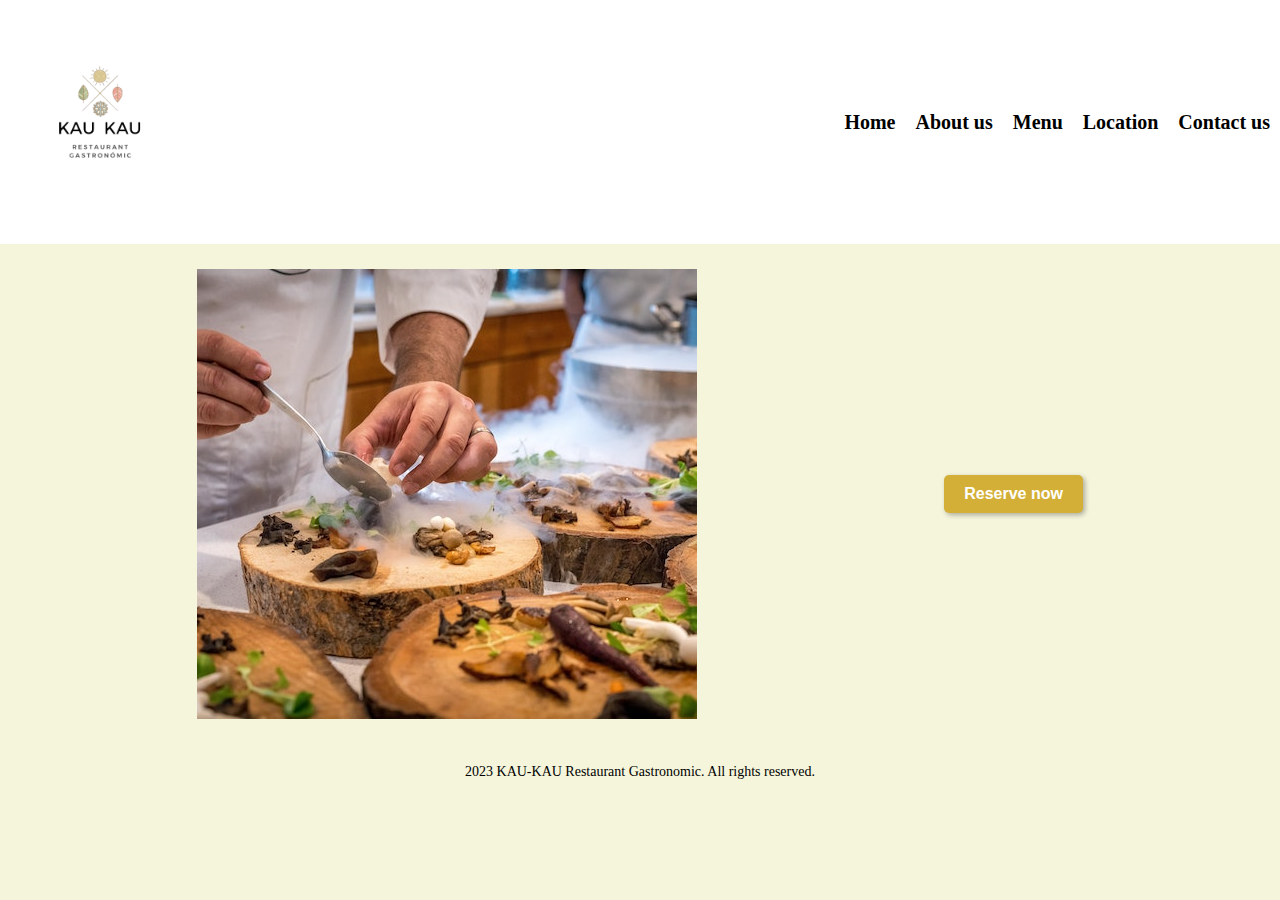
==== index.html @ f7be0fba "Add files via upload" ====
<!DOCTYPE html>
<html lang="en">
<head>
  <meta charset="UTF-8">
  <title>KAU-KAU</title>
  <link rel="stylesheet" href="css/style.css">
</head>
<body>
  <header>
    <a href="index.html"> 
      <img src="img/logo.png.png" alt="KAU-KAU Restaurant">
      </a>
    <nav>
      <ul>
        <li><a href="index.html">Home</a></li>
        <li><a href="about us.html">About us</a></li>
        <li><a href="menu.html">Menu</a></li>
        <li><a href="location.html">Location</a></li>
        <li><a href="contact.html">Contact us</a></li>
      </ul>
    </nav>
  </header>
  <main>
    <div class="home-image">
      <img src="img/home-img.jpg" alt="Kau-Kau Restaurant">
      <button class="button">Reserve now</button>
    </div>
  </main>
  <footer>
    <p>2023 KAU-KAU Restaurant Gastronomic. All rights reserved.</p>
  </footer>
</body>
</html>
---- css/style.css ----
/* Set page background color */
body {
    background-color: beige;
    margin: 0;
    padding: 0;
  }
  
  /* Style for header */
  header {
    display: flex;
    justify-content: space-between;
    align-items: center;
    background-color: white;
    padding: 20px 0;
  }
  
  /* Style for logo image */
  header img {
    width: 200px;
    height: 200px;
  }
  
  /* Style for navigation bar */
  nav ul {
    list-style-type: none;
    margin: 0;
    padding: 0;
    display: flex;
    justify-content: center;
  }
  
  nav li {
    margin: 0 10px;
  }
  
  nav a {
    text-decoration: none;
    color: black;
    font-weight: bold;
    font-size: 20px;
  }
  
  nav a:hover {
    color: gold;
  }
  
  /* Style for image section */
  .home-image {
    display: flex;
    position: relative;
    flex-direction: row;
    justify-content:space-evenly;
    align-items: center;
    height: 500px;
    background-size: cover;
    background-position: center center;
    background-repeat: no-repeat;
  }
  
  /* Style for button */
  .button {
    background-color: #d4af37 !important;
    color: white !important;
    padding: 10px 20px !important;
    border: none !important;
    border-radius: 5px !important;
    box-shadow: 2px 2px 5px rgba(0, 0, 0, 0.3) !important;
    font-size: 16px !important;
    font-weight: bold !important;
    cursor: pointer !important;
    margin-left: 50px !important;
  }
  
  .button:hover {
    background-color: #e6ac00;
  }
  
  /* Style for footer */
  footer {
    background-color: transparent;
    padding: 20px 0;
    text-align: center;
  }
  
  footer p {
    margin: 0;
    margin-top: 0px;
    margin-bottom: 0px;
    font-size: 14px;
    color: black;
  }
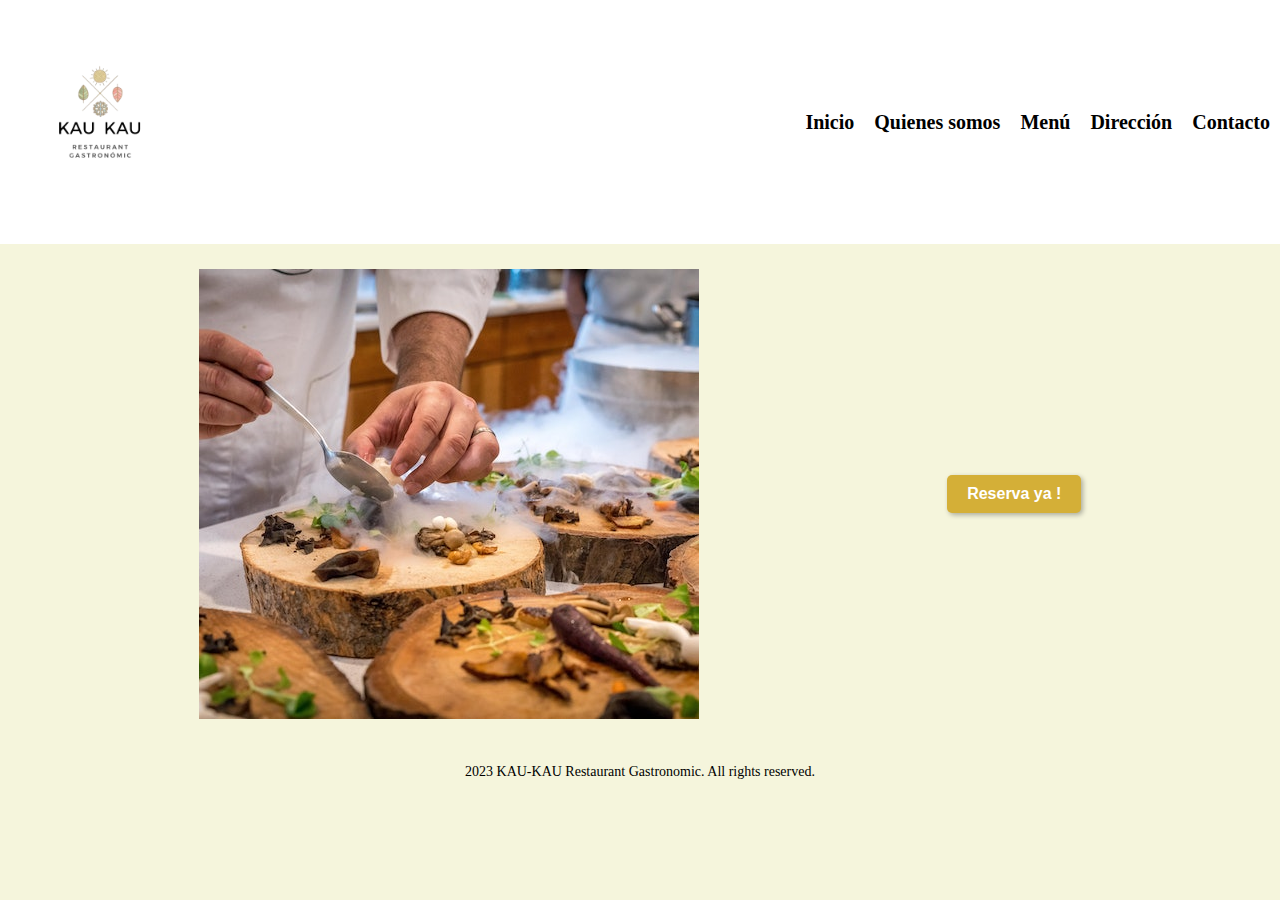
==== commit 905104a3: "update index.html" ====
--- a/index.html
+++ b/index.html
@@ -1,9 +1,10 @@
 <!DOCTYPE html>
-<html lang="en">
+<html lang="en", lang="es">
 <head>
   <meta charset="UTF-8">
   <title>KAU-KAU</title>
   <link rel="stylesheet" href="css/style.css">
+  <link href="https://fonts.googleapis.com/css2?family=Roboto:wght@400;700&display=swap" rel="stylesheet">
 </head>
 <body>
   <header>
@@ -12,18 +13,18 @@
       </a>
     <nav>
       <ul>
-        <li><a href="index.html">Home</a></li>
-        <li><a href="about us.html">About us</a></li>
-        <li><a href="menu.html">Menu</a></li>
-        <li><a href="location.html">Location</a></li>
-        <li><a href="contact.html">Contact us</a></li>
+        <li><a href="index.html">Inicio</a></li>
+        <li><a href="about us.html">Quienes somos</a></li>
+        <li><a href="menu.html">Menú</a></li>
+        <li><a href="location.html">Dirección</a></li>
+        <li><a href="contact.html">Contacto</a></li>
       </ul>
     </nav>
   </header>
   <main>
     <div class="home-image">
       <img src="img/home-img.jpg" alt="Kau-Kau Restaurant">
-      <button class="button">Reserve now</button>
+      <button class="button">Reserva ya !</button>
     </div>
   </main>
   <footer>
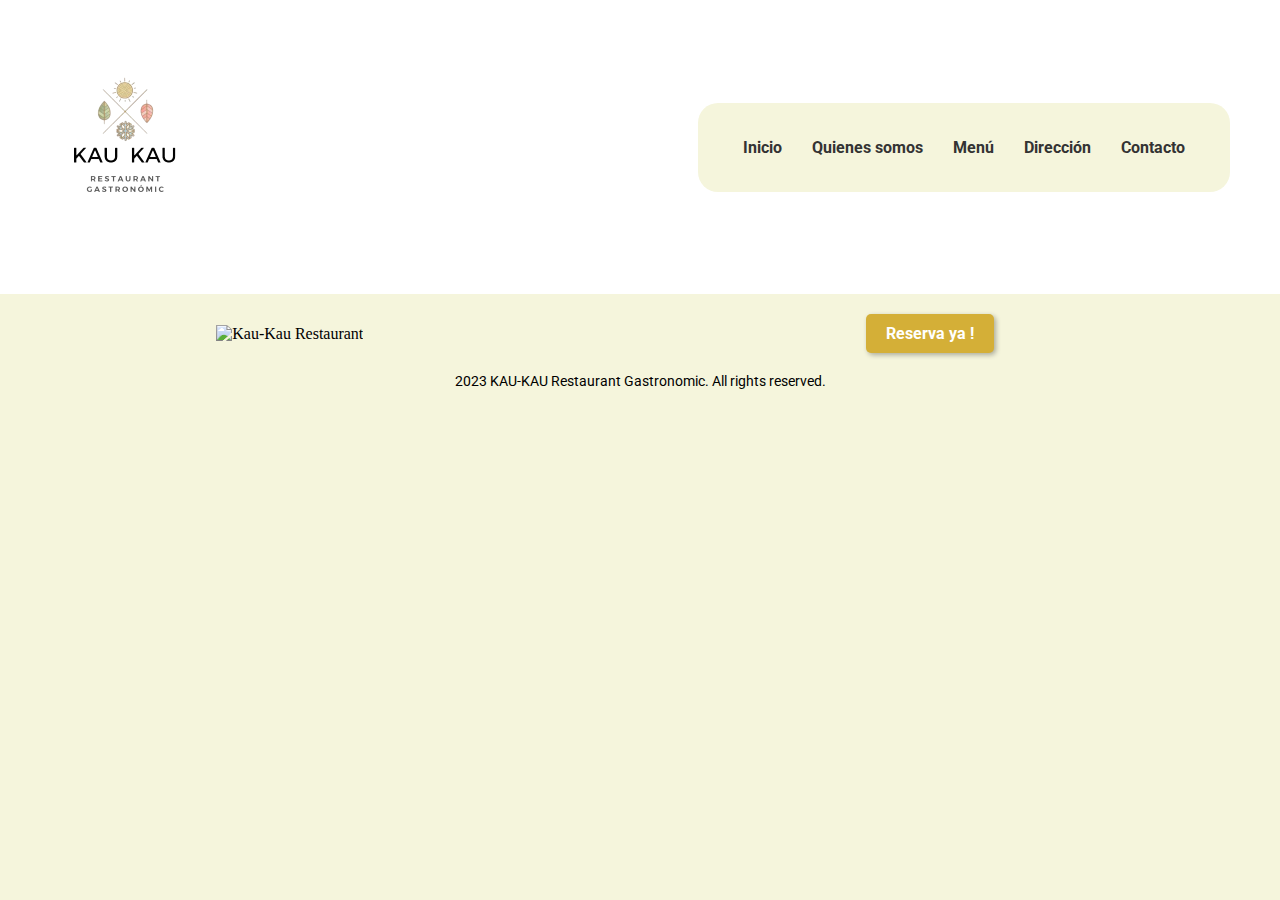
==== commit 2fd99319: "update index.html" ====
--- a/index.html
+++ b/index.html
@@ -23,7 +23,7 @@
   </header>
   <main>
     <div class="home-image">
-      <img src="img/home-img.jpg" alt="Kau-Kau Restaurant">
+      <img src="img/inicio-img.jpg" alt="Kau-Kau Restaurant">
       <button class="button">Reserva ya !</button>
     </div>
   </main>
--- a/css/style.css
+++ b/css/style.css
@@ -1,60 +1,77 @@
-/* Set page background color */
 body {
+  background-color: beige;
+  margin: 0;
+  padding: 0;
+
+}
+
+/* Style for header */
+header {
+  display: flex;
+  justify-content: space-between;
+  align-items: center;
+  background-color: white;
+  padding: 20px 0;
+}
+
+/* Style for logo image */
+header img {
+  width: 250px;
+  height: 250px;
+}
+
+/* Style for navigation bar */
+nav {
+    text-decoration: none;
+    color: #333;
+    font-weight: bold;
+    font-size: 16px;
+    font-family: 'Roboto', sans-serif;
+    padding: 10px 20px;
+    border-radius: 20px;
+    margin-right: 50px;
     background-color: beige;
-    margin: 0;
-    padding: 0;
-  }
+    transition: background-color 0.3s ease-in-out;
   
-  /* Style for header */
-  header {
-    display: flex;
-    justify-content: space-between;
-    align-items: center;
-    background-color: white;
-    padding: 20px 0;
-  }
-  
-  /* Style for logo image */
-  header img {
-    width: 200px;
-    height: 200px;
-  }
-  
-  /* Style for navigation bar */
-  nav ul {
-    list-style-type: none;
-    margin: 0;
-    padding: 0;
-    display: flex;
-    justify-content: center;
-  }
-  
-  nav li {
-    margin: 0 10px;
-  }
-  
-  nav a {
-    text-decoration: none;
-    color: black;
-    font-weight: bold;
-    font-size: 20px;
-  }
-  
-  nav a:hover {
-    color: gold;
-  }
+}
+
+nav ul {
+  list-style-type: none;
+  margin: 0;
+  padding: 10px;
+  display: flex;
+  justify-content: center;
+}
+
+nav li {
+  margin: 15px 15px;
+}
+
+nav a {
+  text-decoration: none;
+  color: #333;
+  font-weight: bold;
+  font-size: 16px;
+  transition: color 0.3s ease-in-out;
+}
+
+nav a:hover {
+  background-color: #ff9800;
+  color: #fff;
+}
   
   /* Style for image section */
   .home-image {
     display: flex;
     position: relative;
     flex-direction: row;
-    justify-content:space-evenly;
+    justify-content:space-around;
     align-items: center;
-    height: 500px;
     background-size: cover;
     background-position: center center;
     background-repeat: no-repeat;
+    margin-top: 20px;
+    margin-left: auto;
   }
   
   /* Style for button */
@@ -68,7 +85,10 @@
     font-size: 16px !important;
     font-weight: bold !important;
     cursor: pointer !important;
-    margin-left: 50px !important;
+    margin-left: 70px !important;
+    font-family: 'Roboto', sans-serif;
+    justify-content: space-between;
+    margin-right: 70px;
   }
   
   .button:hover {
@@ -88,5 +108,6 @@
     margin-bottom: 0px;
     font-size: 14px;
     color: black;
+    font-family: 'Roboto', sans-serif;
   }
-  +  
